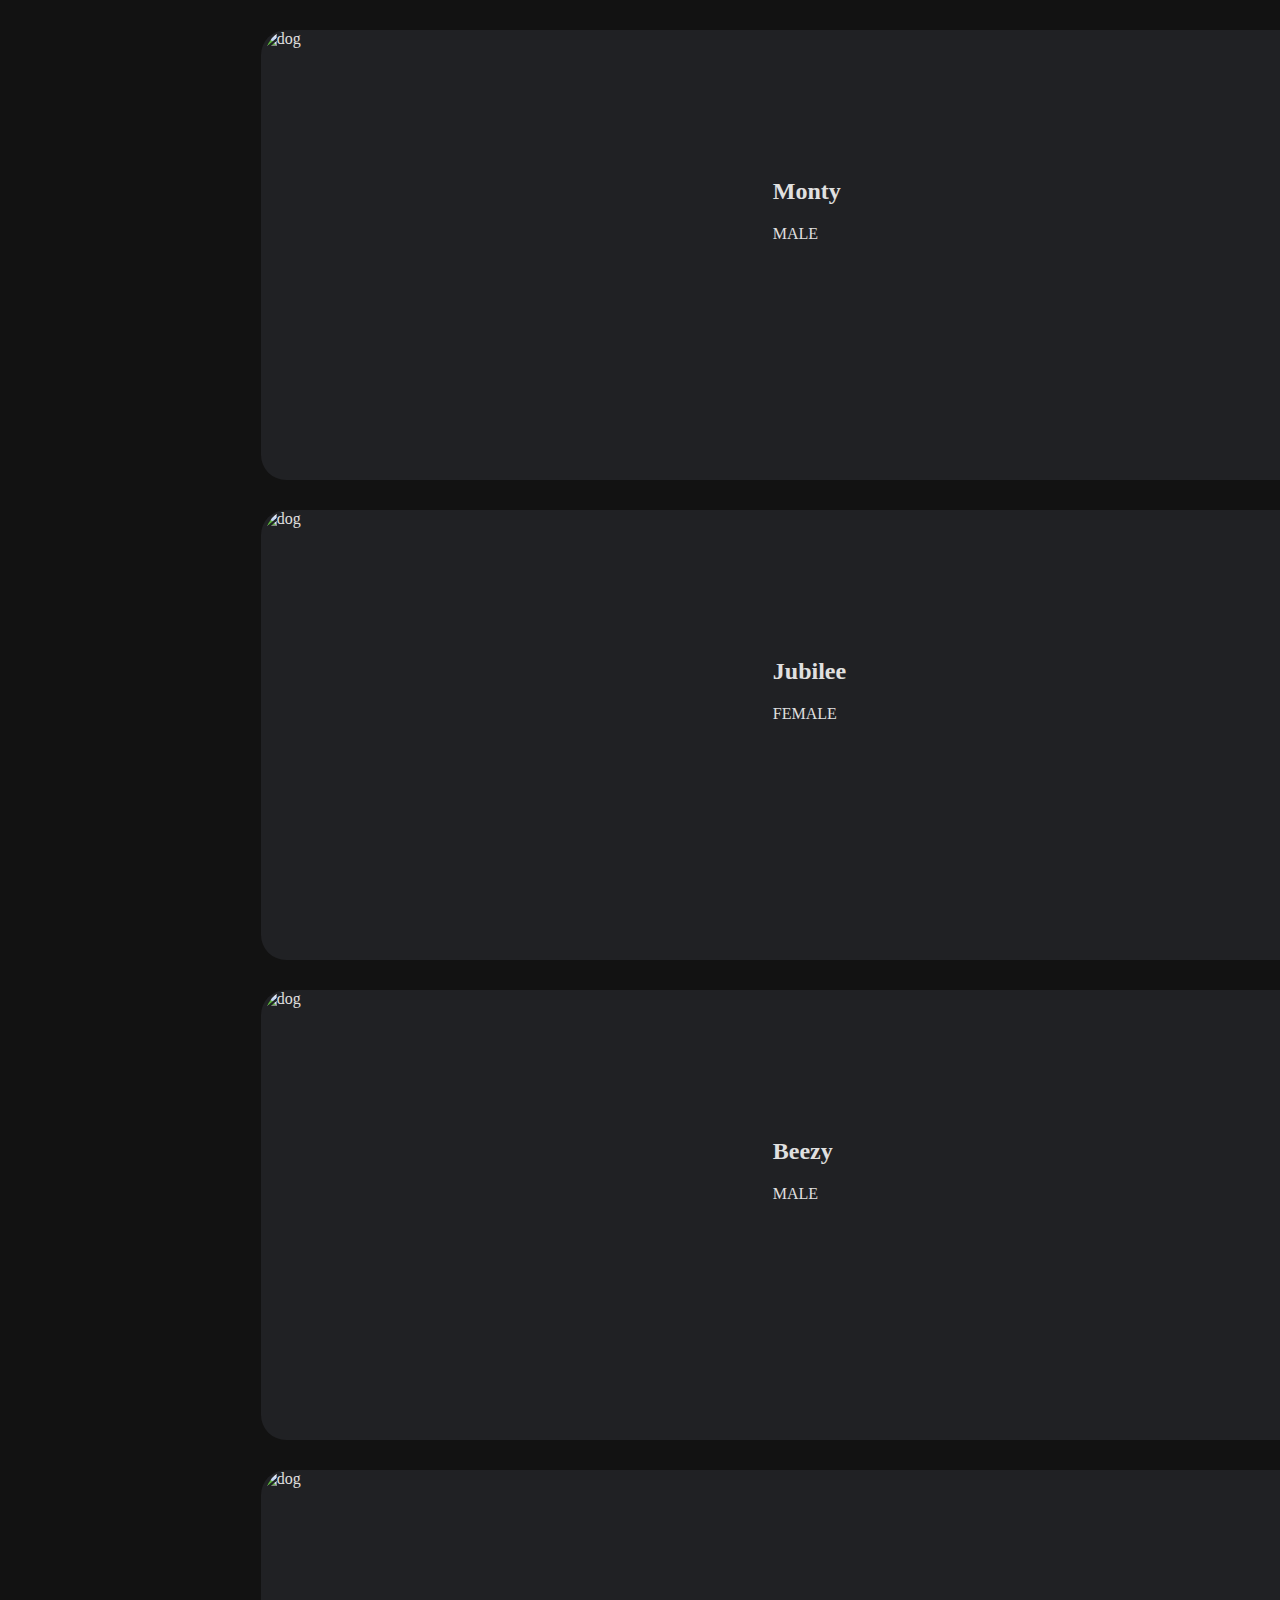
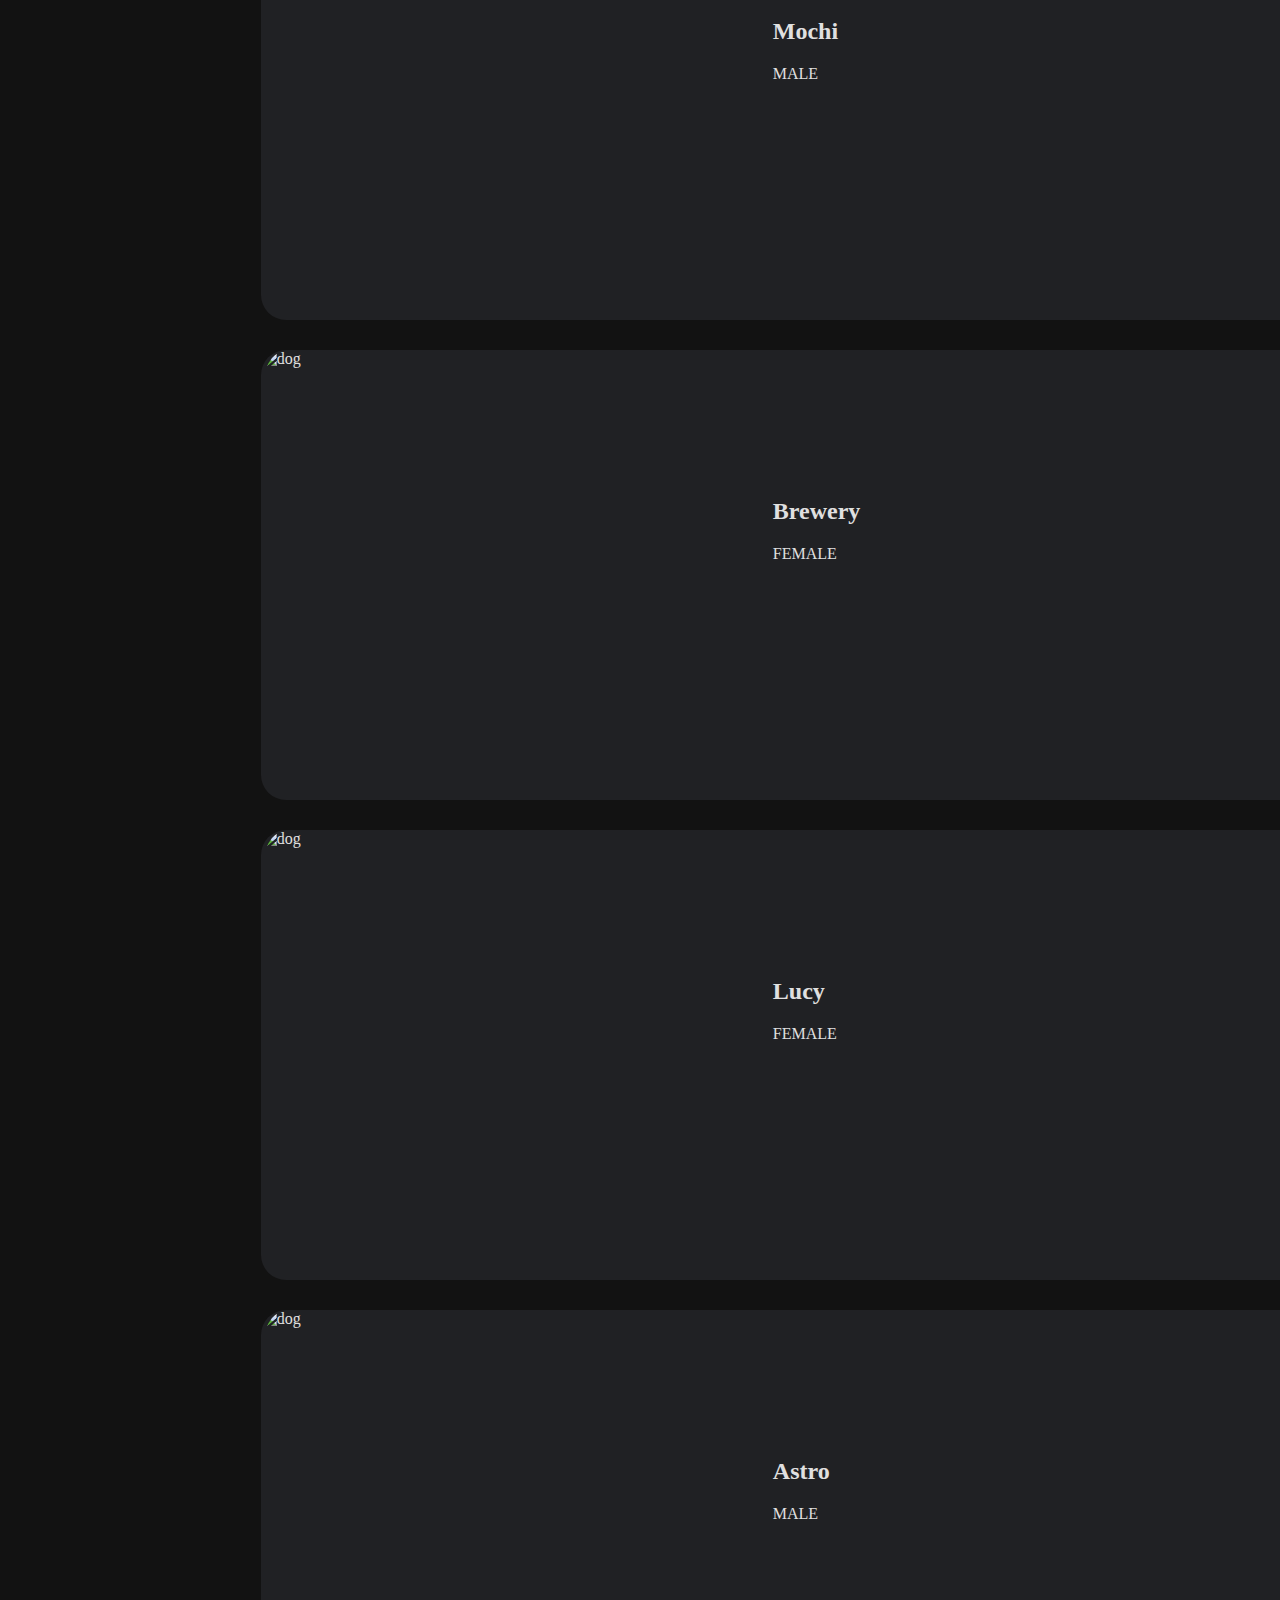
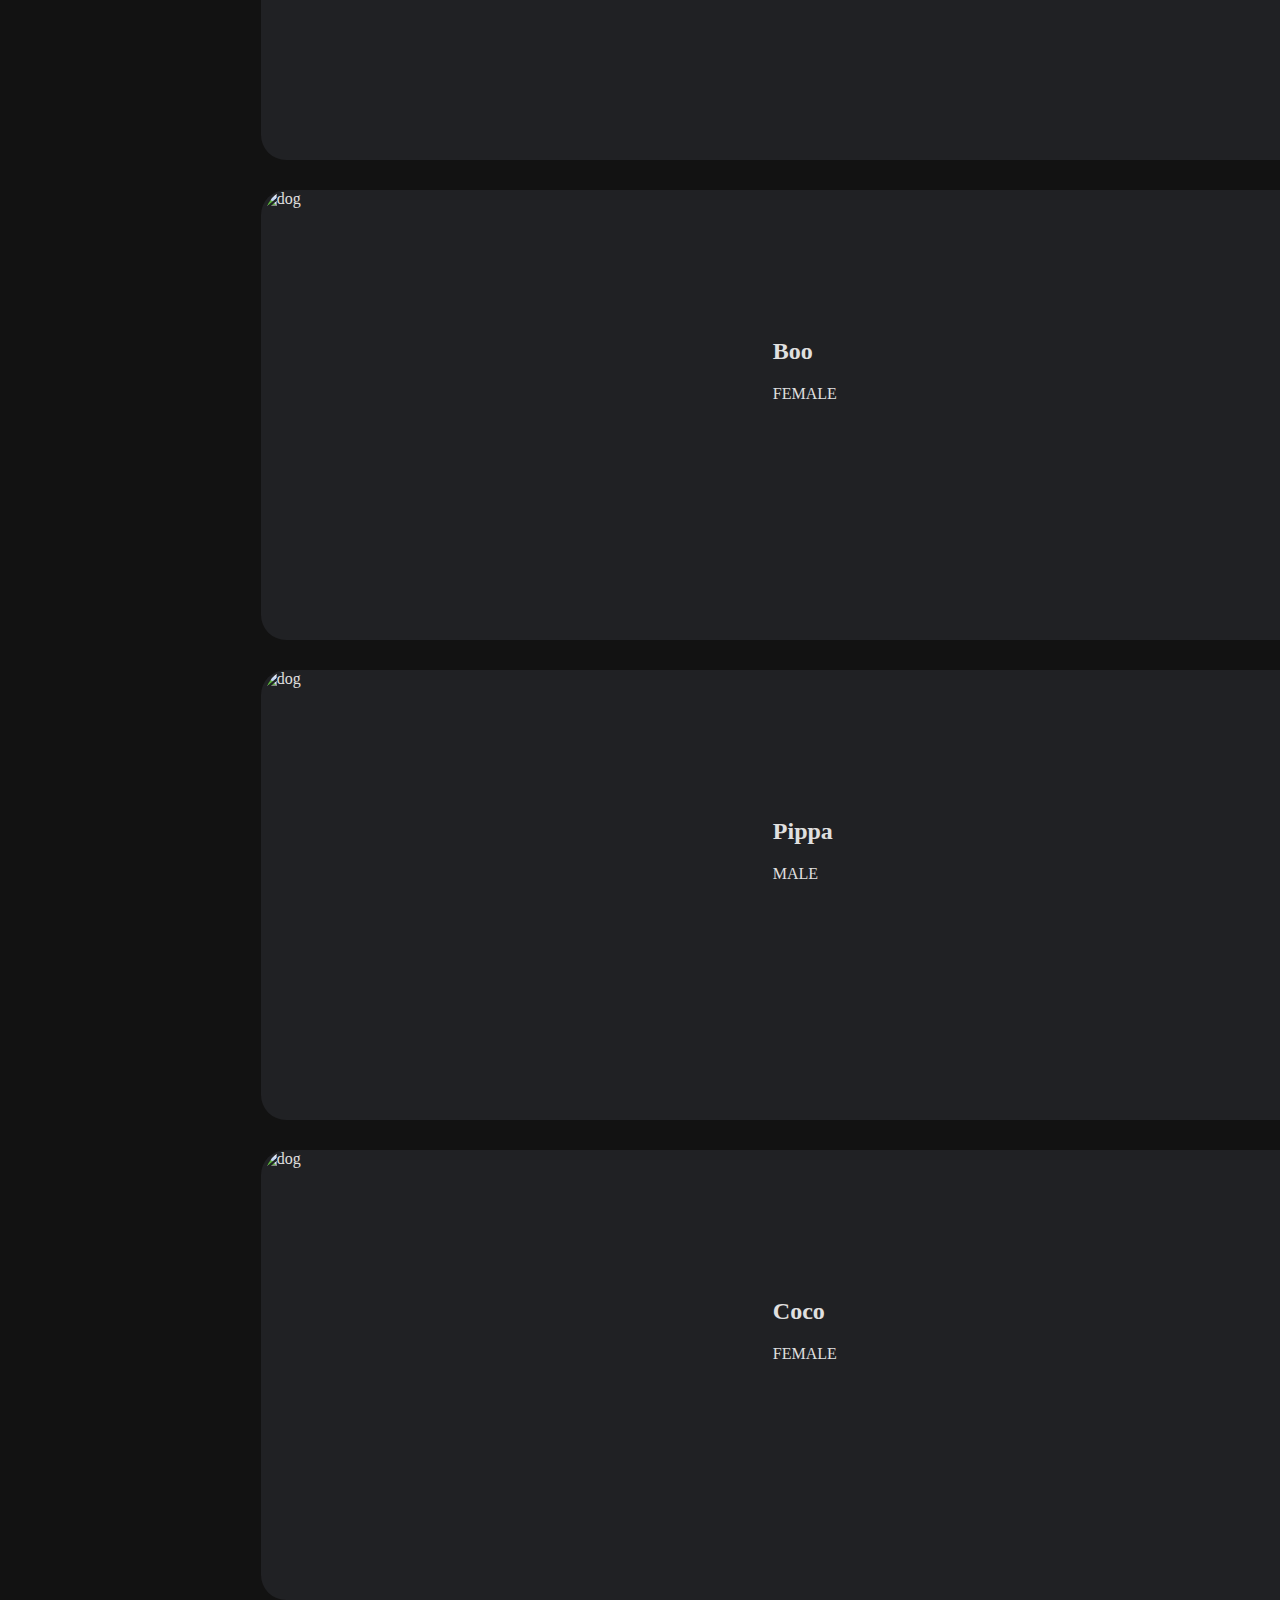
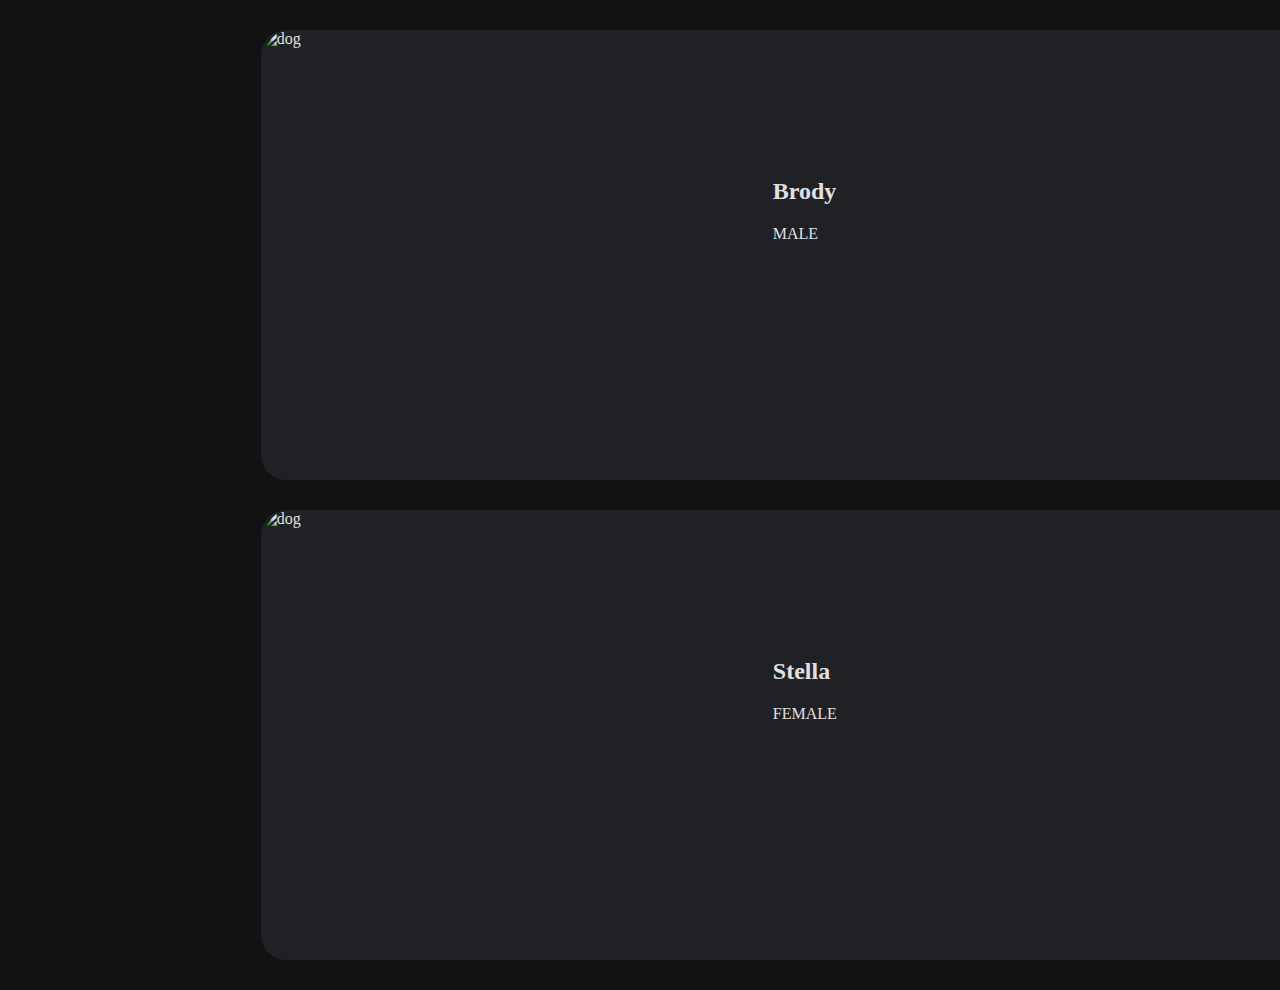
==== 10-th/index.html @ 6eb04e9f "it` not lab 9 it`s lab 10" ====
<!DOCTYPE html>
<html lang="en">
<head>
    <meta charset="UTF-8">
    <link rel="stylesheet" href="style/ajax.css">
    <script src="https://ajax.googleapis.com/ajax/libs/jquery/3.6.0/jquery.min.js"></script>
    <title>Document</title>
</head>
<body>
    
  <main  >
      <div class="grid open_modal"  onclick="myFunction()" >
          <img src="https://usersdogs.dmytrominochkin.cloud/images/dog/p1.jpeg" alt="dog">
          <div class="textAling">
          <h2>Monty</h2>
          <p>MALE</p>
        </div>
        </div>
      
      <div class="grid open_modal">
        <img src="https://usersdogs.dmytrominochkin.cloud/images/dog/p2.jpeg" alt="dog">
        <div class="textAling">
        <h2>Jubilee</h2>
        <p>FEMALE</p>
        </div>
    </div>
    
    <div class="grid open_modal">
        <img src="https://usersdogs.dmytrominochkin.cloud/images/dog/p3.jpeg" alt="dog">
        <div class="textAling">
        <h2>Beezy</h2>
        <p>MALE</p>
        </div>
    </div>

    <div class="grid open_modal">
        <img src="https://usersdogs.dmytrominochkin.cloud/images/dog/p4.jpeg" alt="dog">
        <div class="textAling">
        <h2>Mochi</h2>
        <p>MALE</p>
        </div>
    </div>

    <div class="grid open_modal">
        <img src="https://usersdogs.dmytrominochkin.cloud/images/dog/p5.jpeg" alt="dog">
        <div class="textAling">
        <h2>Brewery</h2>
        <p>FEMALE</p>
        </div>
    </div>

    <div class="grid open_modal">
        <img src="https://usersdogs.dmytrominochkin.cloud/images/dog/p6.jpeg" alt="dog">
        <div class="textAling">
        <h2>Lucy</h2>
        <p>FEMALE</p>
        </div>
    </div>

    <div class="grid open_modal">
        <img src="https://usersdogs.dmytrominochkin.cloud/images/dog/p7.jpeg" alt="dog">
        <div class="textAling">
        <h2>Astro</h2>
        <p>MALE</p>
        </div>
    </div>

    <div class="grid open_modal">
        <img src="https://usersdogs.dmytrominochkin.cloud/images/dog/p8.jpeg" alt="dog">
        <div class="textAling">
        <h2>Boo</h2>
        <p>FEMALE</p>
        </div>
    </div>

    <div class="grid open_modal">
        <img src="https://usersdogs.dmytrominochkin.cloud/images/dog/p9.jpeg" alt="dog">
        <div class="textAling">
        <h2>Pippa</h2>
        <p>MALE</p>
        </div>
    </div>

    <div class="grid open_modal">
        <img src="https://usersdogs.dmytrominochkin.cloud/images/dog/p10.jpeg" alt="dog">
        <div class="textAling">
        <h2>Coco</h2>
        <p>FEMALE</p>
        </div>
    </div>

    <div class="grid open_modal">
        <img src="https://usersdogs.dmytrominochkin.cloud/images/dog/p11.jpeg" alt="dog">
        <div class="textAling">
        <h2>Brody</h2>
        <p>MALE</p>
        </div>
    </div>

    <div class="grid open_modal">
        <img src="https://usersdogs.dmytrominochkin.cloud/images/dog/p12.jpeg" alt="dog">
        <div class="textAling">
        <h2>Stella</h2>
        <p>FEMALE</p>
        </div>
    </div>
  </main>  
  
<div id="modal" class="modal">
    <div id="close_modal">+</div>
    <div class="modal_txt">
        <img id="link" src="https://usersdogs.dmytrominochkin.cloud/images/dog/p3.jpeg" alt="dog">
        <div class="pad">
            <h2><span id="name">Beezy<span></h2>
            <hr>
            <p><span class="grey">Sex </span><br> <span id="sex">Male</span></p>
            <hr>
            <p><span class="grey">Age</span> <br> <span id="age">8</span></p>
            <hr>
            <p><span class="grey">Personality</span> <br> <span id="description"> Beezy's favorite past-time is helping you choose your brand color.<span></p>
            <div class="but">
            <a href="tel:+"><img class="small" src="img/phone.png" alt="phone"> Adopt Me</a>
            </div>
        </div>
    </div>
</div>
 <script src="js/ajax.js"></script>
</body>
</html>
---- 10-th/style/ajax.css ----
a{
    padding: 10px;
    background-color: #6b00eb;
    text-decoration: none;
    color: white;
    border-radius: 20px;

}
body{
    background-color: #121212;
    color: #e0e0e0;
}
.grid{

    width: 1280px;
    display: flex;
    grid-template-areas: 'img div';
    margin: 30px 20%;
    background-color: #202124;
    border-radius: 25px;
    height: 450px;

}
.grid img{
    
    width: 20%;

    border-radius: 10% ;
}
 
.modal {
    display: none;
    background: #121212;
    position: fixed;
    top: 0;
    left: 0;
    bottom: 0;
    right: 0;
    z-index: 99999;
}
.modal_vis {
    display: block;
}
.body_block {
    overflow: hidden;
    margin-right: 17px;
}
#close_modal {
    color: #BFE2FF;
    font-size: 40px;
    font-weight: bold;
    font-family: Times, sans-serif;
    border-radius: 50%;
    border: 4px solid #BFE2FF;
    width: 50px;
    height: 50px;
    line-height: 50px;
    text-align: center;
    margin: 20px;
    cursor: pointer;
    position: absolute;
    right: 0;
    transform: rotate(45deg);
    transition: all 0.6s;
    box-sizing: content-box;
}
#close_modal:hover {
    transform: rotate(135deg);
}
.modal_txt {
 
    background: #202124;
 
    margin: 50px auto;
    width: 400px;
}
.modal_txt img {
    padding: 0;
    margin: 0;
    width: 100%;
}
.pad{
    padding: 0 15px;
}
.grey{
    color: gray;
}
.textAling{
    padding: 10% 20% ;
}

.but{
    padding: 20px 0;
    text-align: right;
}
.small{
    width: 20px !important;
}
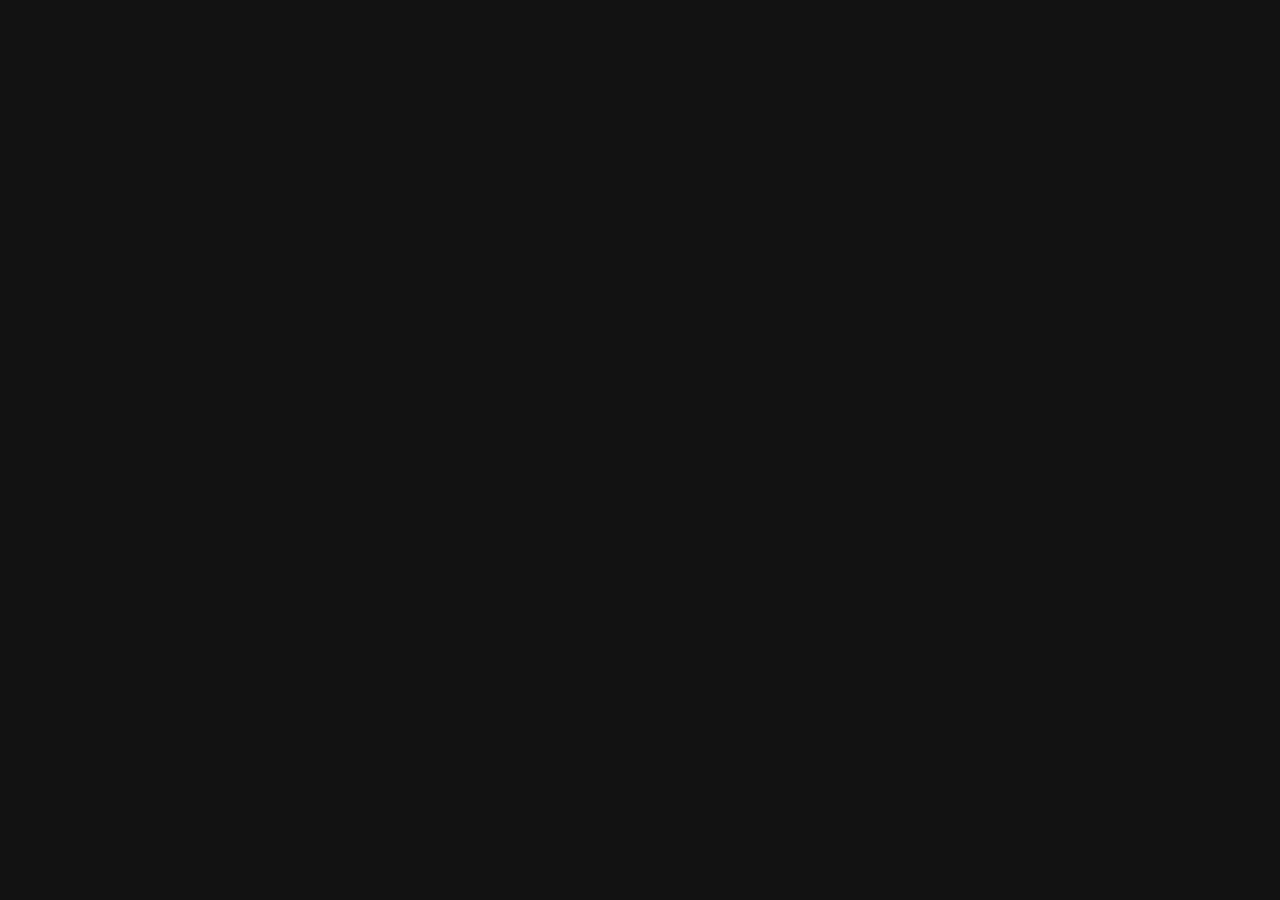
==== commit 7356254a: "start shanging new version of 10 lab" ====
--- a/10-th/index.html
+++ b/10-th/index.html
@@ -7,123 +7,26 @@
     <title>Document</title>
 </head>
 <body>
-    
-  <main  >
-      <div class="grid open_modal"  onclick="myFunction()" >
-          <img src="https://usersdogs.dmytrominochkin.cloud/images/dog/p1.jpeg" alt="dog">
-          <div class="textAling">
-          <h2>Monty</h2>
-          <p>MALE</p>
-        </div>
-        </div>
-      
-      <div class="grid open_modal">
-        <img src="https://usersdogs.dmytrominochkin.cloud/images/dog/p2.jpeg" alt="dog">
-        <div class="textAling">
-        <h2>Jubilee</h2>
-        <p>FEMALE</p>
-        </div>
-    </div>
-    
-    <div class="grid open_modal">
-        <img src="https://usersdogs.dmytrominochkin.cloud/images/dog/p3.jpeg" alt="dog">
-        <div class="textAling">
-        <h2>Beezy</h2>
-        <p>MALE</p>
-        </div>
-    </div>
-
-    <div class="grid open_modal">
-        <img src="https://usersdogs.dmytrominochkin.cloud/images/dog/p4.jpeg" alt="dog">
-        <div class="textAling">
-        <h2>Mochi</h2>
-        <p>MALE</p>
-        </div>
-    </div>
-
-    <div class="grid open_modal">
-        <img src="https://usersdogs.dmytrominochkin.cloud/images/dog/p5.jpeg" alt="dog">
-        <div class="textAling">
-        <h2>Brewery</h2>
-        <p>FEMALE</p>
-        </div>
-    </div>
-
-    <div class="grid open_modal">
-        <img src="https://usersdogs.dmytrominochkin.cloud/images/dog/p6.jpeg" alt="dog">
-        <div class="textAling">
-        <h2>Lucy</h2>
-        <p>FEMALE</p>
-        </div>
-    </div>
-
-    <div class="grid open_modal">
-        <img src="https://usersdogs.dmytrominochkin.cloud/images/dog/p7.jpeg" alt="dog">
-        <div class="textAling">
-        <h2>Astro</h2>
-        <p>MALE</p>
-        </div>
-    </div>
-
-    <div class="grid open_modal">
-        <img src="https://usersdogs.dmytrominochkin.cloud/images/dog/p8.jpeg" alt="dog">
-        <div class="textAling">
-        <h2>Boo</h2>
-        <p>FEMALE</p>
-        </div>
-    </div>
-
-    <div class="grid open_modal">
-        <img src="https://usersdogs.dmytrominochkin.cloud/images/dog/p9.jpeg" alt="dog">
-        <div class="textAling">
-        <h2>Pippa</h2>
-        <p>MALE</p>
-        </div>
-    </div>
-
-    <div class="grid open_modal">
-        <img src="https://usersdogs.dmytrominochkin.cloud/images/dog/p10.jpeg" alt="dog">
-        <div class="textAling">
-        <h2>Coco</h2>
-        <p>FEMALE</p>
-        </div>
-    </div>
-
-    <div class="grid open_modal">
-        <img src="https://usersdogs.dmytrominochkin.cloud/images/dog/p11.jpeg" alt="dog">
-        <div class="textAling">
-        <h2>Brody</h2>
-        <p>MALE</p>
-        </div>
-    </div>
-
-    <div class="grid open_modal">
-        <img src="https://usersdogs.dmytrominochkin.cloud/images/dog/p12.jpeg" alt="dog">
-        <div class="textAling">
-        <h2>Stella</h2>
-        <p>FEMALE</p>
-        </div>
-    </div>
-  </main>  
-  
-<div id="modal" class="modal">
-    <div id="close_modal">+</div>
-    <div class="modal_txt">
-        <img id="link" src="https://usersdogs.dmytrominochkin.cloud/images/dog/p3.jpeg" alt="dog">
-        <div class="pad">
-            <h2><span id="name">Beezy<span></h2>
-            <hr>
-            <p><span class="grey">Sex </span><br> <span id="sex">Male</span></p>
-            <hr>
-            <p><span class="grey">Age</span> <br> <span id="age">8</span></p>
-            <hr>
-            <p><span class="grey">Personality</span> <br> <span id="description"> Beezy's favorite past-time is helping you choose your brand color.<span></p>
-            <div class="but">
-            <a href="tel:+"><img class="small" src="img/phone.png" alt="phone"> Adopt Me</a>
+    <main id="main">
+        <div id="modal" class="modal">
+            <div id="close_modal">+</div>
+            <div class="modal_txt">
+                <img id="link" src="https://usersdogs.dmytrominochkin.cloud/images/dog/p3.jpeg" alt="dog">
+                <div class="pad">
+                    <h2><span id="name">Beezy<span></h2>
+                    <hr>
+                    <p><span class="grey">Sex </span><br> <span id="sex">Male</span></p>
+                    <hr>
+                    <p><span class="grey">Age</span> <br> <span id="age">8</span></p>
+                    <hr>
+                    <p><span class="grey">Personality</span> <br> <span id="description"> Beezy's favorite past-time is helping you choose your brand color.<span></p>
+                    <div class="but">
+                    <a href="tel:+"><img class="small" src="img/phone.png" alt="phone"> Adopt Me</a>
+                    </div>
+                </div>
             </div>
         </div>
-    </div>
-</div>
- <script src="js/ajax.js"></script>
+    </main>
+  <script src="js/ajax.js"></script>
 </body>
 </html>